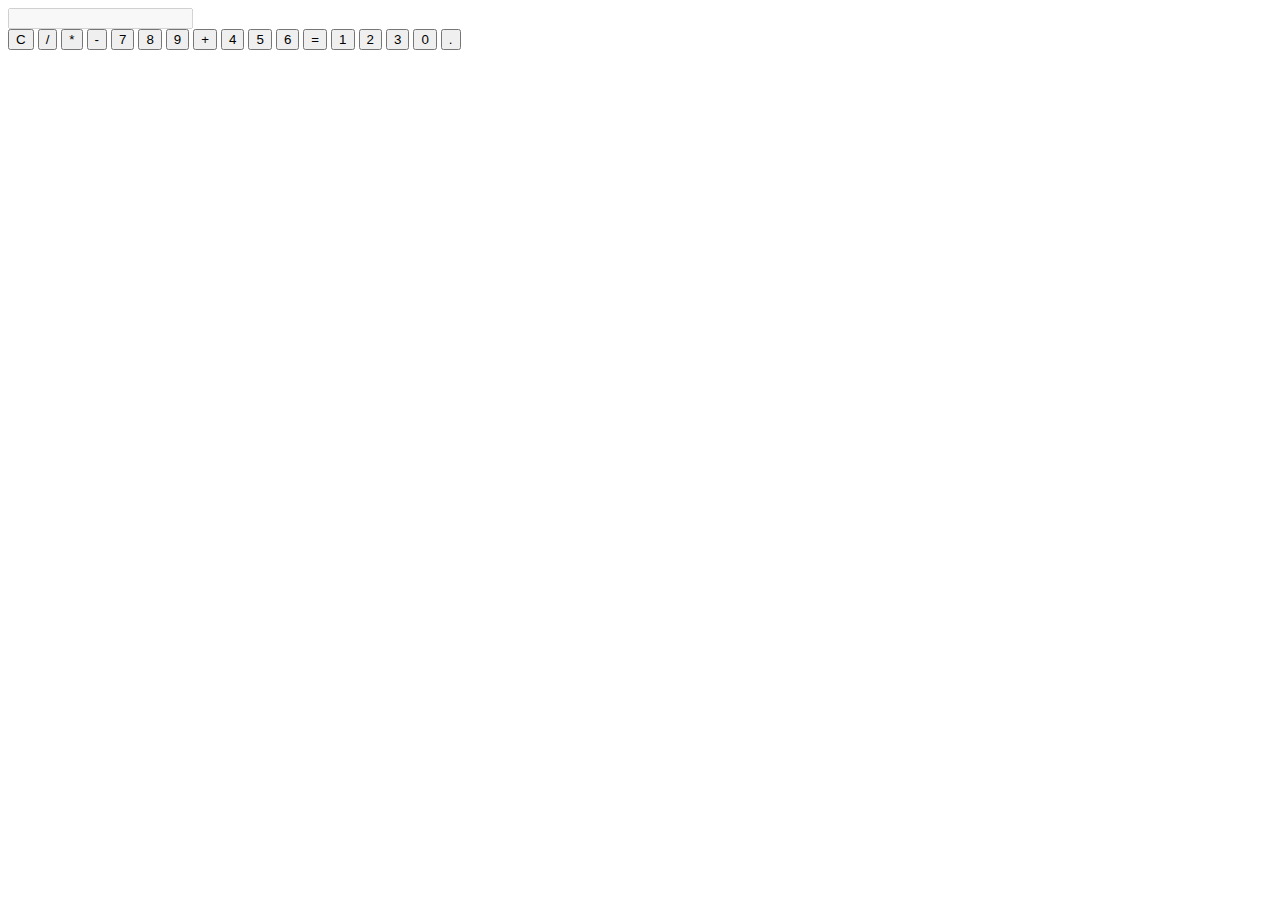
==== S3-TECHNICAL/buscano_calculator.html @ 9f52f63e "Create buscano_calculator.html" ====
<!DOCTYPE html>
<html lang="en">
<head>
  <meta charset="UTF-8" />
  <meta name="viewport" content="width=device-width, initial-scale=1.0" />
  <title>Calculator</title>
  <link rel="stylesheet" href="styles.css" />
</head>
<body>
  <div class="calculator">
    <input type="text" id="display" disabled />
    <div class="buttons">
      <button onclick="clearDisplay()">C</button>
      <button onclick="appendValue('/')">/</button>
      <button onclick="appendValue('*')">*</button>
      <button onclick="appendValue('-')">-</button>

      <button onclick="appendValue('7')">7</button>
      <button onclick="appendValue('8')">8</button>
      <button onclick="appendValue('9')">9</button>
      <button onclick="appendValue('+')">+</button>

      <button onclick="appendValue('4')">4</button>
      <button onclick="appendValue('5')">5</button>
      <button onclick="appendValue('6')">6</button>
      <button onclick="calculateResult()">=</button>

      <button onclick="appendValue('1')">1</button>
      <button onclick="appendValue('2')">2</button>
      <button onclick="appendValue('3')">3</button>

      <button onclick="appendValue('0')" class="zero">0</button>
      <button onclick="appendValue('.')">.</button>
    </div>
  </div>
  <script src="script.js" defer></script>
</body>
</html>
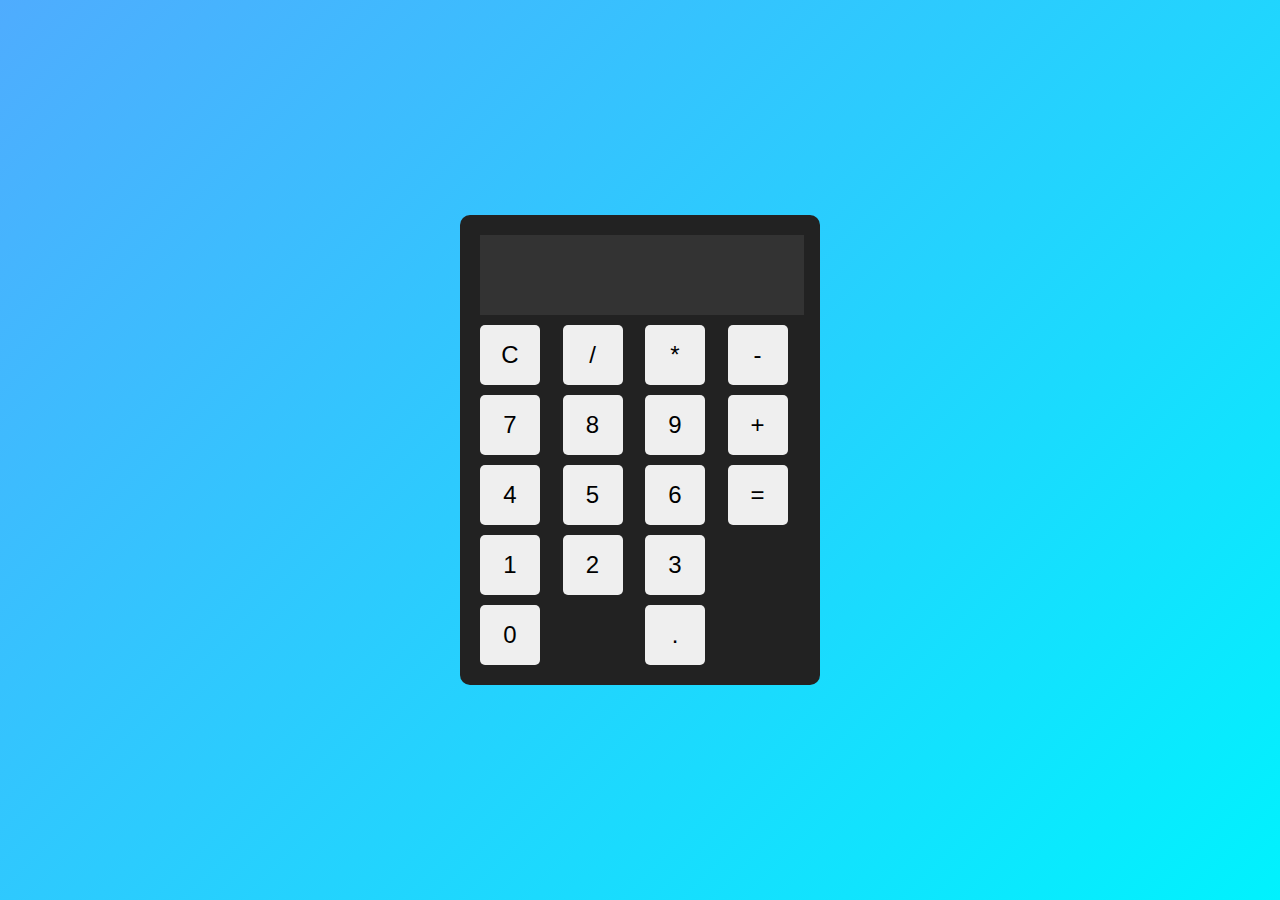
==== commit d2754b45: "Update buscano_calculator.html" ====
--- a/S3-TECHNICAL/buscano_calculator.html
+++ b/S3-TECHNICAL/buscano_calculator.html
@@ -4,7 +4,7 @@
   <meta charset="UTF-8" />
   <meta name="viewport" content="width=device-width, initial-scale=1.0" />
   <title>Calculator</title>
-  <link rel="stylesheet" href="styles.css" />
+  <link rel="stylesheet" href="buscano_calculator.css" />
 </head>
 <body>
   <div class="calculator">
--- a/S3-TECHNICAL/buscano_calculator.css
+++ b/S3-TECHNICAL/buscano_calculator.css
@@ -0,0 +1,59 @@
+body {
+  display: flex;
+  justify-content: center;
+  align-items: center;
+  height: 100vh;
+  background: linear-gradient(135deg, #4facfe, #00f2fe); 
+  font-family: Arial, sans-serif;
+  margin: 0;
+  transition: background 1.5s ease; 
+}
+
+.calculator {
+  background: #222;
+  padding: 20px;
+  border-radius: 10px;
+  text-align: center;
+  width: 320px;
+}
+
+#display {
+  width: 95%;
+  height: 60px;
+  font-size: 2rem;
+  text-align: right;
+  padding: 10px;
+  margin-bottom: 10px;
+  border: none;
+  background: #333;
+  color: white;
+}
+
+.buttons {
+  display: grid;
+  grid-template-columns: repeat(4, 1fr);
+  gap: 10px;
+}
+
+button {
+  width: 60px;
+  height: 60px;
+  font-size: 1.5rem;
+  border: none;
+  cursor: pointer;
+  border-radius: 5px;
+}
+
+button.operator {
+  background: orange;
+  color: white;
+}
+
+button.zero {
+  grid-column: span 2;
+}
+
+button.equal {
+  background: green;
+  color: white;
+}
